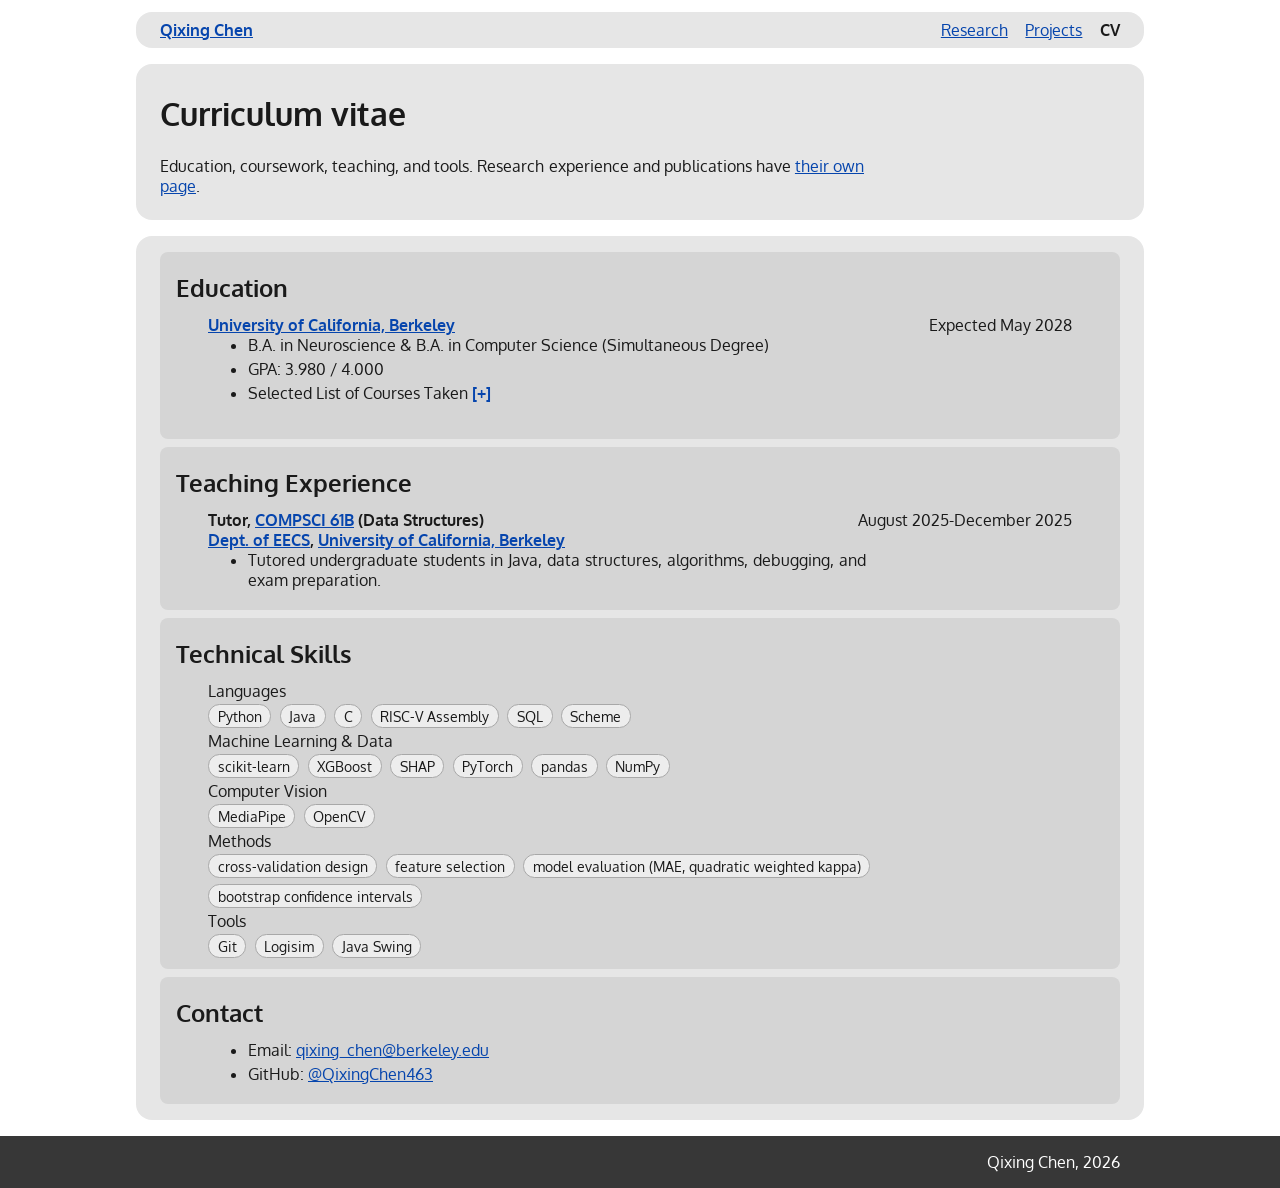
==== cv.html @ 1688f734 "Split the one long page into Home, Research, Projects, and C.V. Every section lived on index.html, s" ====
<!DOCTYPE html>
<html lang="en">
<head>
	<title>
		C.V. — Qixing Chen
	</title>
	<meta charset="utf-8">
	<meta name="viewport" content="width=device-width, initial-scale=1">
	<meta name="description" content="Curriculum vitae for Qixing Chen: education and coursework at UC Berkeley, teaching experience, technical skills, and contact.">
	<link rel="stylesheet" type="text/css" href="style.css">
	<script src="script.js" defer></script>
</head>

<body>
	<nav class="sitenav" aria-label="Sections">
		<div class="navinner">
			<a href="index.html" class="navbrand texta">Qixing Chen</a>
			<ul class="navlinks">
				<li><a href="research.html" class="texta">Research</a></li>
				<li><a href="projects.html" class="texta">Projects</a></li>
				<li><a href="cv.html" class="texta" aria-current="page">CV</a></li>
			</ul>
		</div>
	</nav>
	<div class="card" id="top">
		<h1>Curriculum vitae</h1>
		<p class="lede">
			Education, coursework, teaching, and tools. Research experience and publications have
			<a href="research.html" class="texta">their own page</a>.
		</p>
	</div>

	<div class="card">

		<!-- ============ Education ============ -->
		<div class="subcard" id="education">
			<h2 class="cvtitle">Education</h2>
			<div class="indent">
				<h4 class="lralign cvitem">
					<a href="https://www.berkeley.edu/" class="texta">University of California, Berkeley</a>
					<span class="date">Expected May 2028</span>
				</h4>
				<ul class="cvlist">
					<li>B.A. in Neuroscience &amp; B.A. in Computer Science (Simultaneous Degree)</li>
					<li>GPA: 3.980 / 4.000</li>
					<li id="courses_taken">
						<a class="expand" role="button" tabindex="0" aria-expanded="false">
							Selected List of Courses Taken
						</a>
						<div class="expandcontent">
							<table>
								<tr>
									<th>Computer Science</th>
									<th>Mathematics</th>
									<th>Natural Sciences</th>
								</tr>
								<tr>
									<td>
										COMPSCI <a href="https://cs61a.org/" class="texta b">61A</a>
										<br>
										(Structure and Interpretation of Computer Programs)
									</td>
									<td>
										MATH <span class="b">53</span>
										<br>
										(Multivariable Calculus)
									</td>
									<td>
										BIOLOGY <span class="b">1A / 1AL</span>
										<br>
										(General Biology and Laboratory)
									</td>
								</tr>
								<tr>
									<td>
										COMPSCI <a href="https://datastructur.es/" class="texta b">61B</a>
										<br>
										(Data Structures)
									</td>
									<td>
										MATH <span class="b">54</span>
										<br>
										(Linear Algebra and Differential Equations)
									</td>
									<td>
										CHEM <span class="b">1A / 1AL</span>
										<br>
										(General Chemistry and Laboratory)
									</td>
								</tr>
								<tr>
									<td>
										COMPSCI <a href="https://cs61c.org/" class="texta b">61C</a>
										<br>
										(Machine Structures)
									</td>
									<td>
										MATH <span class="b">55</span>
										<br>
										(Discrete Mathematics)
									</td>
									<td>
										CHEM <span class="b">3A</span>
										<br>
										(Organic Chemistry)
									</td>
								</tr>
								<tr>
									<td>
										COMPSCI <a href="https://www.eecs70.org/" class="texta b">70</a>
										<br>
										(Discrete Mathematics and Probability Theory)
									</td>
									<td>
									</td>
									<td>
										PHYSICS <span class="b">7A / 8B</span>
										<br>
										(Mechanics; Electromagnetism, Waves, and Optics)
									</td>
								</tr>
								<tr>
									<td>
										COMPSCI <a href="https://cs170.org/" class="texta b">170</a>
										<br>
										(Efficient Algorithms and Intractable Problems)
										<br>
										<span class="planned">In progress</span>
									</td>
									<td>
									</td>
									<td>
										NEUROSCI <span class="b">100A</span>
										<br>
										(Introduction to Neuroscience)
										<br>
										<span class="planned">Planned</span>
									</td>
								</tr>
								<tr>
									<td>
										EECS <a href="https://eecs127.github.io/" class="texta b">127</a>
										<br>
										(Optimization Models in Engineering)
										<br>
										<span class="planned">In progress</span>
									</td>
									<td>
									</td>
									<td>
									</td>
								</tr>
								<tr>
									<td>
										EECS <a href="https://www.eecs126.org/" class="texta b">126</a>
										<br>
										(Probability and Random Processes)
										<br>
										<span class="planned">In progress</span>
									</td>
									<td>
									</td>
									<td>
									</td>
								</tr>
								<tr>
									<td>
										COMPSCI <a href="https://www.eecs189.org/" class="texta b">189</a>
										<br>
										(Introduction to Machine Learning)
										<br>
										<span class="planned">Planned</span>
									</td>
									<td>
									</td>
									<td>
									</td>
								</tr>
							</table>
						</div>
					</li>
				</ul>
			</div>
		</div>

		<!-- ============ Teaching ============ -->
		<div class="subcard" id="teaching">
			<h2 class="cvtitle">Teaching Experience</h2>
			<div class="indent">
				<h4 class="lralign cvitem">
					Tutor, <a href="https://datastructur.es/" class="texta">COMPSCI 61B</a> (Data Structures)
					<span class="date">August 2025-December 2025</span>
					<br>
					<a href="https://eecs.berkeley.edu/" class="texta">Dept. of EECS</a>, <a href="https://www.berkeley.edu/" class="texta">University of California, Berkeley</a>
				</h4>
				<ul class="cvlist">
					<li>Tutored undergraduate students in Java, data structures, algorithms, debugging, and exam preparation.</li>
				</ul>
			</div>
		</div>

		<!-- ============ Skills ============ -->
		<div class="subcard" id="skills">
			<h2 class="cvtitle">Technical Skills</h2>
			<div class="indent">
				<h4 class="cvitem light">Languages</h4>
				<ul class="chips">
					<li>Python</li>
					<li>Java</li>
					<li>C</li>
					<li>RISC-V Assembly</li>
					<li>SQL</li>
					<li>Scheme</li>
				</ul>
				<h4 class="cvitem light">Machine Learning &amp; Data</h4>
				<ul class="chips">
					<li>scikit-learn</li>
					<li>XGBoost</li>
					<li>SHAP</li>
					<li>PyTorch</li>
					<li>pandas</li>
					<li>NumPy</li>
				</ul>
				<h4 class="cvitem light">Computer Vision</h4>
				<ul class="chips">
					<li>MediaPipe</li>
					<li>OpenCV</li>
				</ul>
				<h4 class="cvitem light">Methods</h4>
				<ul class="chips">
					<li>cross-validation design</li>
					<li>feature selection</li>
					<li>model evaluation (MAE, quadratic weighted kappa)</li>
					<li>bootstrap confidence intervals</li>
				</ul>
				<h4 class="cvitem light">Tools</h4>
				<ul class="chips">
					<li>Git</li>
					<li>Logisim</li>
					<li>Java Swing</li>
				</ul>
			</div>
		</div>

		<!-- ============ Contact ============ -->
		<div class="subcard" id="contact">
			<h2 class="cvtitle">Contact</h2>
			<div class="indent">
				<ul class="cvlist">
					<li>Email: <a href="mailto:qixing_chen@berkeley.edu" class="texta">qixing_chen@berkeley.edu</a></li>
					<li>GitHub: <a href="https://github.com/QixingChen463" class="texta">@QixingChen463</a></li>
				</ul>
			</div>
		</div>

	</div>
</body>

<footer>
	<p>Qixing Chen, <span id="currentYear"></span></p>
</footer>
</html>
---- style.css ----
@import url('https://fonts.googleapis.com/css2?family=Oxygen:wght@300;400;700&display=swap');

body {
	padding: 0;
	margin: 0;
	font-family: 'Oxygen', 'Segoe UI', system-ui, -apple-system, sans-serif;
	font-size: 100%;
	text-align: justify;
	text-size-adjust: 100%;
	-ms-text-size-adjust: 100%;
	-moz-text-size-adjust: 100%;
	-webkit-text-size-adjust: 100%;
	background-color: #FFFFFF;
	color: #1A1A1A;
}

/* ---------- Site navigation ---------- */

/* The sections used to be one scroll; they are separate pages now, so every
   page carries the same bar. Sticky because the C.V. page is still long. */
.sitenav {
	position: sticky;
	top: 0;
	z-index: 10;
	background-color: #FFFFFF;
	padding: 0.75em 0 0 0;
}

/* Same measure and padding as div.card, so the bar lines up with the cards
   below it rather than sitting a few pixels off. */
.navinner {
	display: flex;
	flex-wrap: wrap;
	align-items: baseline;
	gap: 0.3em 1.2em;
	max-width: 60em;
	margin: 0 auto;
	padding: 0.5em 1.5em;
	background-color: #E6E6E6;
	border-radius: 1em;
}

.navbrand {
	font-weight: bold;
	margin-right: auto;
}

.navlinks {
	display: flex;
	flex-wrap: wrap;
	gap: 0 1.1em;
	margin: 0;
	padding: 0;
	list-style-type: none;
}

/* The page you are on is a label, not a link: no blue, nothing to click. */
.sitenav [aria-current="page"] {
	color: #1A1A1A;
	font-weight: bold;
	text-decoration: none;
	cursor: default;
}

/* ---------- Landing page ---------- */

/* A one-paragraph trailer for each section, so the home page says what is
   behind a link instead of just naming it. */
.teaser {
	max-width: 44em;
	margin: 0.25em 0 0 0;
}

.morelinks {
	max-width: 44em;
	margin: 0.6em 0 0 0;
	font-size: 0.9em;
	text-align: left;
}

.contactline {
	margin: 0.8em 0 0 0;
	font-size: 0.95em;
	text-align: left;
}

/* ---------- Cards ---------- */

/* Cap the measure. Full-viewport cards ran to 140-odd characters a line
   and left the photo stranded in a wide empty field. */
div.card {
	max-width: 60em;
	margin: 1em auto;
	padding: 0.5em 1.5em;
	background-color: #E6E6E6;
	border-radius: 1em;
}

/* Justifying a heading opens word-spacing gaps as soon as it wraps, and
   headings are short enough that the ragged edge costs nothing. */
h1, h2, h3, h4 {
	text-align: left;
}

/* Two real columns rather than a float, so the text keeps one straight
   edge instead of notching in and out around the photo. */
.intro {
	display: grid;
	grid-template-columns: 1fr auto;
	gap: 2em;
	align-items: center;
}

.profile {
	width: 200px;
	height: 200px;
	overflow: hidden;
	border-radius: 0.5em;
	border: 1px solid #C4C4C4;
}

/* Square crop framed on the face; the source is taller than it is wide. */
.profile img {
	display: block;
	width: 100%;
	height: 100%;
	object-fit: cover;
	object-position: center 15%;
}

div.subcard {
	padding: 0.5em 1em;
	margin: 0.5em 0;
	background-color: #D5D5D5;
	border-radius: 0.5em;
}

div.indent {
	padding: 0 2em;
}

/* ---------- C.V. items ---------- */

.cvitem {
	margin: 0;
	padding: 0;
}

.cvlist {
	margin: 0 0 0.5em 0;
}

.cvlist > li {
	width: 75%;
	padding: 0 0 0.25em 0;
}

.cvtitle {
	margin: 0.5em 0;
}

/* Only the .date span floats; other spans in the heading stay inline. */
.lralign > span.date {
	float: right;
	font-size: inherit;
	font-weight: normal;
}

.light {
	font-weight: normal;
	padding: 0;
	margin: 0;
}

/* ---------- Expandable sections ---------- */

.expand {
	border: none;
	cursor: pointer;
	font-family: inherit;
	font-size: inherit;
	background-color: transparent;
	padding: 0;
	-webkit-user-select: none;
	user-select: none;
}

.expand:focus-visible {
	outline: 2px solid #0645AD;
	outline-offset: 2px;
}

/* Only the marker carries the affordance; the label stays body text. */
.expand:after {
	content: " [+]";
	font-weight: bold;
	color: #0645AD;
}

.expand:hover:after {
	color: #0A2D6E;
}

.active:after {
	content: " [-]";
}

.expandcontent {
	max-height: 0;
	overflow: hidden;
	transition: max-height 0.5s ease-out;
	margin: 0.5em 0;
}

/* ---------- Text helpers ---------- */

/* Links are blue everywhere. Dark enough to stay readable on the grey
   card (#E6E6E6) and subcard (#D5D5D5) backgrounds. */
a.texta,
a.texta:visited {
	color: #0645AD;
}

a.texta:hover {
	color: #0A2D6E;
}

a.b {
	font-weight: bold;
}

.emph {
	font-weight: bold;
}

.underline {
	text-decoration: underline;
}

.planned {
	font-style: italic;
	color: #5A5A5A;
	font-size: 0.85em;
}

.chips {
	margin: 0;
	padding: 0;
	list-style-type: none;

	/* The page justifies body text, which stretches any chip row that wraps
	   out to the full measure. Chips sit together on the left instead. */
	text-align: left;
}

.chips > li {
	display: inline-block;
	padding: 0.15em 0.6em;
	margin: 0.2em 0.3em 0.2em 0;
	background-color: #EDEDED;
	border: 0.05em solid #A8A8A8;
	border-radius: 0.8em;
	font-size: 0.9em;
}

/* ---------- Coursework table ---------- */

#courses_taken {
	width: 100%;
}

#courses_taken table {
	width: 100%;
	table-layout: fixed;
	text-align: left;
}

#courses_taken th,
#courses_taken td {
	padding: 0 2% 0.5em 0;
	vertical-align: top;
}

.borderedtable {
	border-bottom: 0.1em solid #7E7E7E;
	border-collapse: collapse;
}

.borderedtable td {
	border-bottom: 0.1em solid #7E7E7E;
	border-collapse: collapse;
	padding: 0.5em 1em;
	text-align: center;
}

.borderedtable th {
	border: 0.1em solid #7E7E7E;
	background-color: #7E7E7E;
	color: #EAEAEA;
	border-collapse: collapse;
	padding: 0.5em 1em;
	font-weight: normal;
	text-align: center;
}

/* ---------- Footer ---------- */

footer {
	background-color: #373737;
	color: #FFFFFF;
	font-family: inherit;
	padding: 0.5em 2em;
	margin: 0;
	text-align: right;
}

/* Line the footer up with the card edge now that the cards are centred. */
footer p {
	max-width: 60em;
	margin: 0.5em auto;
}

/* ---------- Small screens ---------- */

/* Two columns stop working well before the phone breakpoint: the text
   column narrows until the indented lines wrap and the staircase reads
   as ragged instead of deliberate. Stack the photo on top instead. */
@media screen and (max-width: 860px) {
	.intro {
		grid-template-columns: 1fr;
		justify-items: center;
		gap: 1em;
	}

	.profile {
		order: -1;
	}
}

@media screen and (max-width: 700px) {
	body {
		text-align: left;
	}

	div.card {
		margin: 0.5em;
		padding: 0.5em 0.8em;
	}

	.sitenav {
		padding: 0.5em 0 0 0;
	}

	.navinner {
		margin: 0 0.5em;
		padding: 0.5em 0.8em;
	}

	.profile {
		width: 150px;
		height: 150px;
	}

	div.indent {
		padding: 0 0.5em;
	}

	.cvlist > li {
		width: auto;
	}

	.lralign > span.date {
		float: none;
		display: block;
		font-size: 0.9em;
		color: #4A4A4A;
	}

	h1 {
		font-size: 1.6em;
	}

	h2 {
		font-size: 1.25em;
	}

	h3 {
		font-size: 1.05em;
	}

	h2[style], h3[style] {
		text-indent: 0 !important;
	}

	#courses_taken table {
		table-layout: auto;
		font-size: 0.9em;
	}
}

/* ---------- Wordle page ---------- */

.backlink {
	margin: 0.5em 0 0 0;
	font-size: 0.9em;
}

.lede {
	max-width: 44em;
}

/* The board and the solver are one conversation: a guess on the left changes the
   numbers on the right. Side by side while there is room, so both are in view. */
.playarea {
	display: grid;
	grid-template-columns: auto 1fr;
	gap: 2em;
	align-items: start;
	margin-bottom: 1em;
}

.playside {
	min-width: 0;
}

/* ---------- Board ---------- */

.board {
	display: grid;
	gap: 0.35em;
	width: max-content;
}

.boardrow {
	display: grid;
	grid-template-columns: repeat(5, 3em);
	gap: 0.35em;
}

.tile {
	display: flex;
	align-items: center;
	justify-content: center;
	height: 3em;
	border: 0.08em solid #A8A8A8;
	border-radius: 0.15em;
	background-color: #FFFFFF;
	font-size: 1.1em;
	font-weight: bold;
	text-transform: uppercase;
}

/* A letter that has been typed but not submitted: no colour yet, but the tile
   should look answered rather than empty. */
.tile.filled {
	border-color: #5A5A5A;
}

.tile.green,
.key.green {
	background-color: #6AAA64;
	border-color: #6AAA64;
	color: #FFFFFF;
}

.tile.yellow,
.key.yellow {
	background-color: #C9B458;
	border-color: #C9B458;
	color: #FFFFFF;
}

.tile.gray,
.key.gray {
	background-color: #787C7E;
	border-color: #787C7E;
	color: #FFFFFF;
}

.message {
	min-height: 1.4em;
	margin: 0.6em 0;
	text-align: left;
	font-size: 0.9em;
}

/* ---------- On-screen keyboard ---------- */

.keyboard {
	width: 17em;
}

.keyrow {
	display: flex;
	justify-content: center;
	gap: 0.25em;
	margin-bottom: 0.25em;
}

.key {
	flex: 1 1 auto;
	padding: 0.5em 0;
	border: 0.08em solid #A8A8A8;
	border-radius: 0.2em;
	background-color: #EDEDED;
	font-family: inherit;
	font-size: 0.85em;
	text-transform: uppercase;
	cursor: pointer;
}

.key:hover {
	background-color: #DCDCDC;
}

.keywide {
	flex: 1.6 1 auto;
	font-size: 0.7em;
}

/* ---------- Buttons ---------- */

.btn {
	padding: 0.4em 0.9em;
	border: 0.08em solid #7E7E7E;
	border-radius: 0.3em;
	background-color: #EDEDED;
	font-family: inherit;
	font-size: 0.9em;
	cursor: pointer;
}

.btn:hover {
	background-color: #DCDCDC;
}

.btn[disabled] {
	opacity: 0.5;
	cursor: default;
}

.btnsmall {
	padding: 0.1em 0.5em;
	font-size: 0.8em;
}

.controls {
	display: flex;
	flex-wrap: wrap;
	align-items: center;
	gap: 0.6em;
	margin: 0.8em 0;
	text-align: left;
}

.toggle {
	font-size: 0.9em;
}

/* ---------- Solver panel ---------- */

.bottitle {
	margin: 0.8em 0 0.4em 0;
}

.remaining,
.candidates,
.small {
	text-align: left;
	margin: 0.4em 0;
}

.small {
	font-size: 0.85em;
}

/* A long comma list is the one place justification really hurts: it stretches
   the words apart until the line reads as a table. */
.candidates {
	font-size: 0.85em;
	text-align: left;
	color: #3A3A3A;
}

.suggestions {
	border-collapse: collapse;
	text-align: left;
}

.suggestions th,
.suggestions td {
	padding: 0.15em 0.8em 0.15em 0;
	font-size: 0.9em;
	font-weight: normal;
	vertical-align: middle;
}

.suggestions th {
	border-bottom: 0.08em solid #A8A8A8;
}

.guessword {
	font-weight: bold;
	letter-spacing: 0.05em;
}

.num {
	text-align: right;
	font-variant-numeric: tabular-nums;
}

/* ---------- Per-guess analysis ---------- */

.analysistable {
	width: auto;
}

.analysistable td,
.analysistable th {
	font-size: 0.9em;
}

.squares {
	white-space: nowrap;
}

.sq {
	display: inline-block;
	width: 0.9em;
	height: 0.9em;
	margin-right: 0.15em;
	border: 0.08em solid #A8A8A8;
	vertical-align: middle;
}

.sq.green {
	background-color: #6AAA64;
	border-color: #6AAA64;
}

.sq.yellow {
	background-color: #C9B458;
	border-color: #C9B458;
}

.sq.gray {
	background-color: #787C7E;
	border-color: #787C7E;
}

.benchtable {
	width: auto;
	margin: 0.5em 0 1em 0;
	font-size: 0.9em;
}

.formula {
	margin: 0.6em 0;
	text-align: center;
	font-size: 1.1em;
}

/* The board is 17em wide and the solver table wants about 24em; below roughly
   that sum the two columns start squeezing the suggestions, so stack them. */
@media screen and (max-width: 860px) {
	.playarea {
		grid-template-columns: 1fr;
		gap: 1em;
	}

	.board,
	.keyboard {
		margin-left: auto;
		margin-right: auto;
	}
}

/* Five-column tables do not fit a phone, and shrinking the type far enough to
   make them fit costs more than a sideways scroll does. */
.tablescroll {
	overflow-x: auto;
}

@media screen and (max-width: 700px) {
	.borderedtable td,
	.borderedtable th {
		padding: 0.4em 0.5em;
	}

	.boardrow {
		grid-template-columns: repeat(5, 2.6em);
	}

	.tile {
		height: 2.6em;
		font-size: 1em;
	}
}

/* ---------- Research figures ---------- */

.figure {
	margin: 1.3em 0;
}

/* Charts are drawn on white; on the grey subcard they need the panel to read as
   a figure rather than as a hole in the page. Capped short of the full measure
   because a 60em-wide bar chart is harder to read, not easier. */
.figure img,
.diagram {
	display: block;
	box-sizing: border-box;
	width: 100%;
	max-width: 42em;
	height: auto;
	padding: 0.6em;
	border: 0.05em solid #C4C4C4;
	border-radius: 0.3em;
	background-color: #FFFFFF;
}

.figure figcaption {
	max-width: 42em;
	margin-top: 0.5em;
	font-size: 0.9em;
	color: #3A3A3A;
	text-align: left;
}
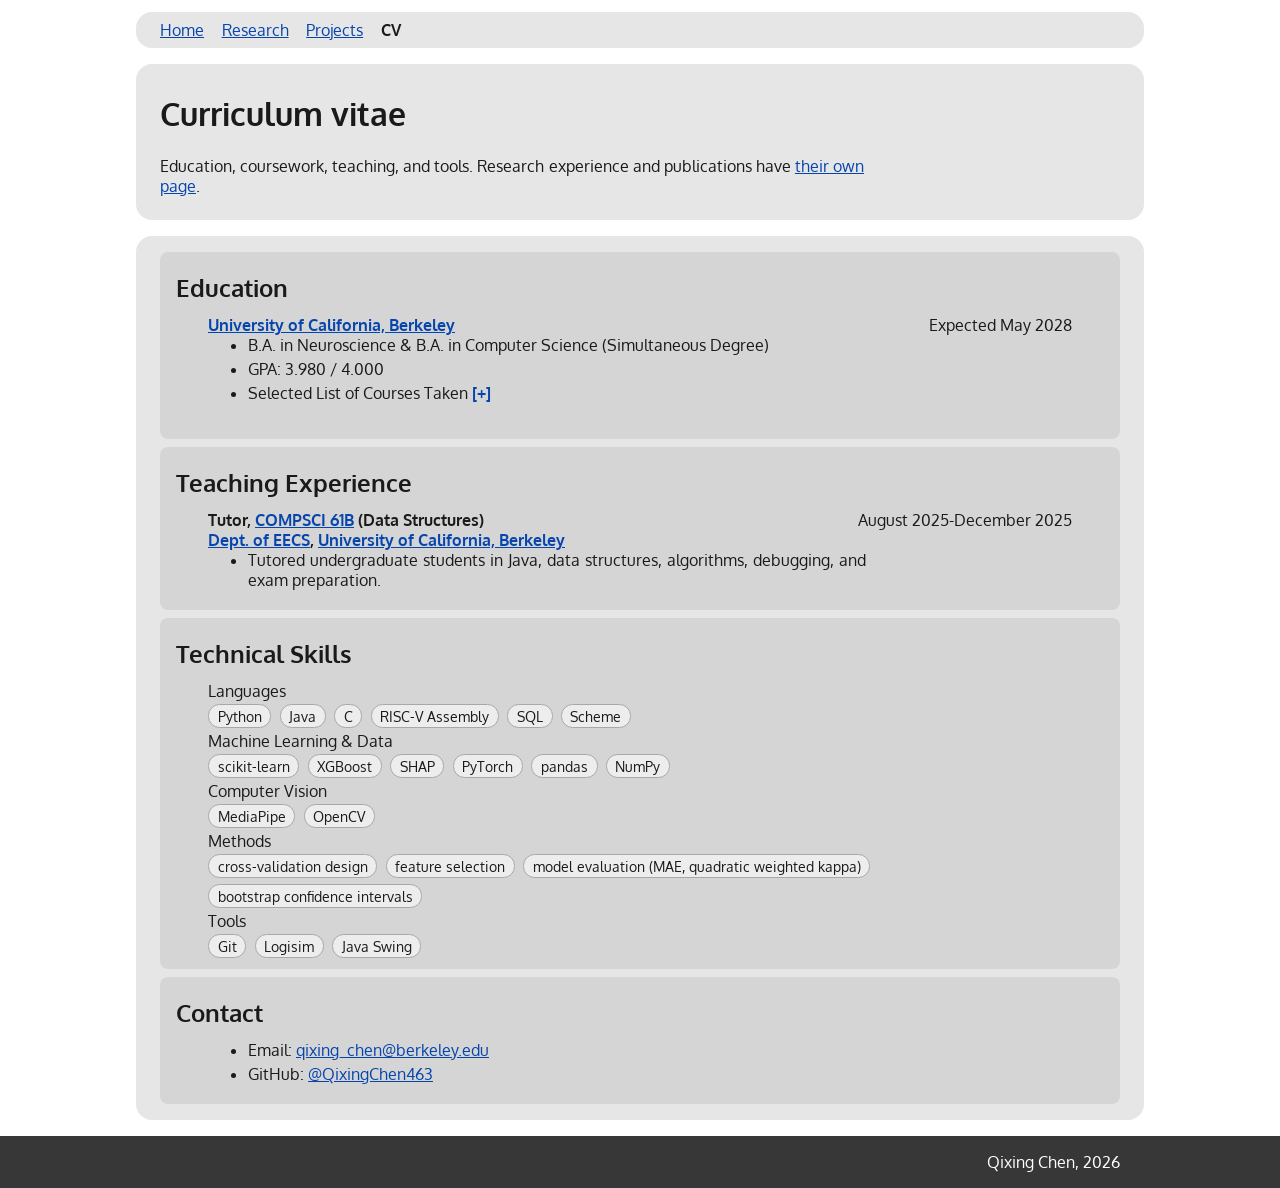
==== commit c60ced59: "Trade the nav's name for a Home link, and invite people to play Wordle The name sat in the bar's top" ====
--- a/cv.html
+++ b/cv.html
@@ -14,8 +14,8 @@
 <body>
 	<nav class="sitenav" aria-label="Sections">
 		<div class="navinner">
-			<a href="index.html" class="navbrand texta">Qixing Chen</a>
 			<ul class="navlinks">
+				<li><a href="index.html" class="texta">Home</a></li>
 				<li><a href="research.html" class="texta">Research</a></li>
 				<li><a href="projects.html" class="texta">Projects</a></li>
 				<li><a href="cv.html" class="texta" aria-current="page">CV</a></li>
--- a/style.css
+++ b/style.css
@@ -40,11 +40,6 @@
 	border-radius: 1em;
 }
 
-.navbrand {
-	font-weight: bold;
-	margin-right: auto;
-}
-
 .navlinks {
 	display: flex;
 	flex-wrap: wrap;
@@ -82,6 +77,30 @@
 	margin: 0.8em 0 0 0;
 	font-size: 0.95em;
 	text-align: left;
+}
+
+/* Borrows the Wordle page's tiles: a real board row reads as an invitation to
+   play in a way that another line of prose does not. */
+.playstrip {
+	margin: 0.3em 0 0.9em 0;
+}
+
+.playcta {
+	margin: 0.9em 0 0.2em 0;
+	text-align: left;
+}
+
+/* .btn is otherwise a <button>; as a link it needs the inline-block box and
+   none of the underline. */
+a.btn,
+a.btn:visited {
+	display: inline-block;
+	color: #0645AD;
+	text-decoration: none;
+}
+
+a.btn:hover {
+	color: #0A2D6E;
 }
 
 /* ---------- Cards ---------- */
